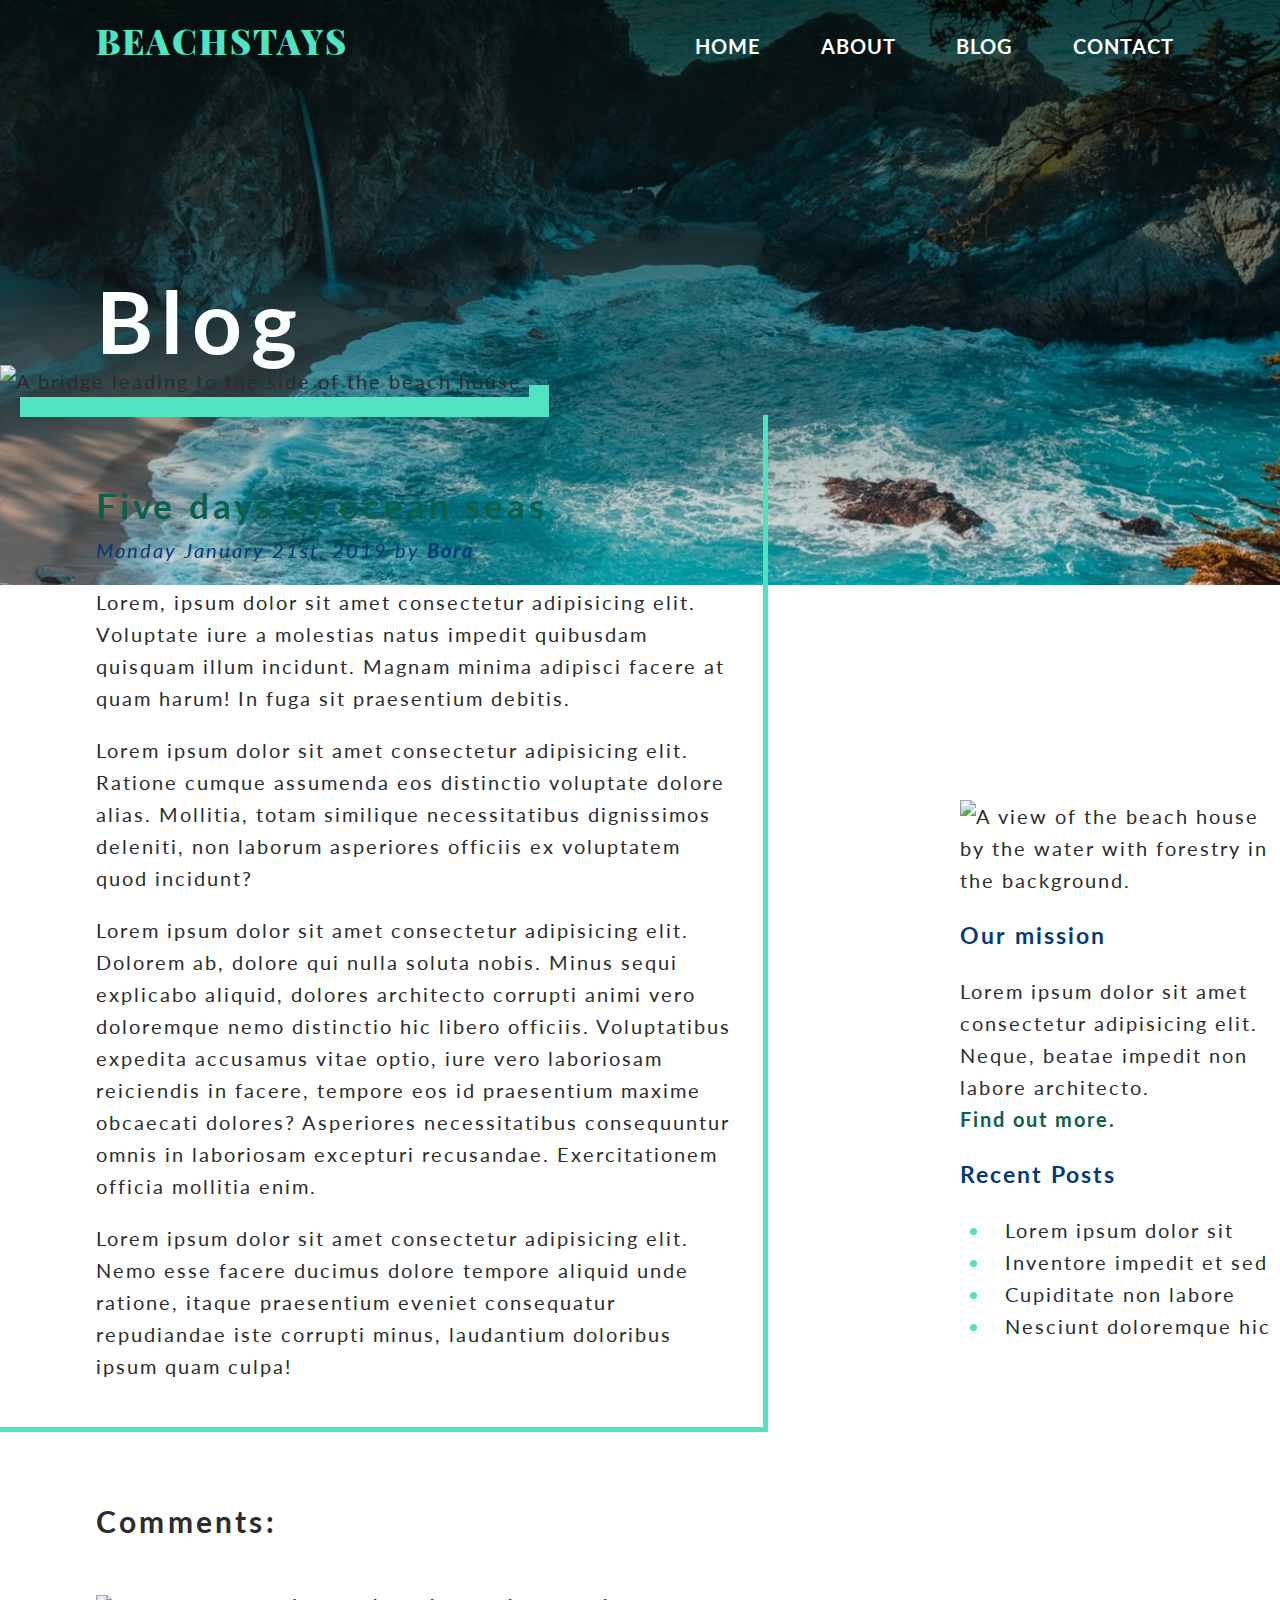
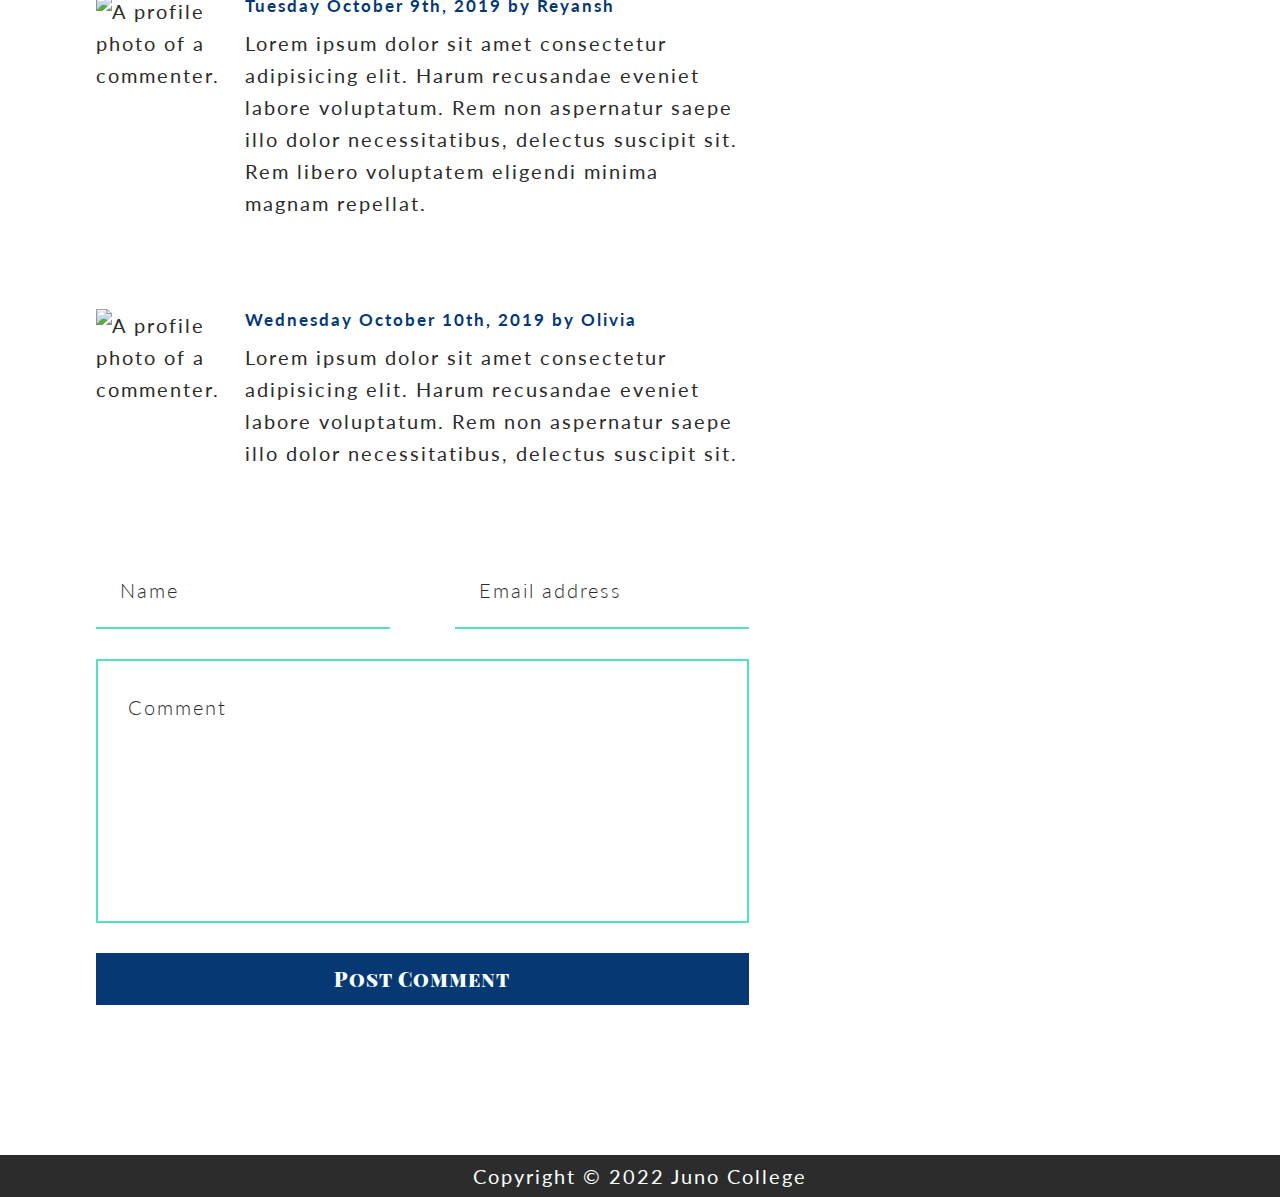
==== blog.html @ e621f080 "added class .button to all buttons" ====
<!DOCTYPE html>
<html lang="en">

<head>
    <meta charset="UTF-8">
    <meta http-equiv="X-UA-Compatible" content="IE=edge">
    <meta name="viewport" content="width=device-width, initial-scale=1.0">
    <link rel="stylesheet" href="./styles/styles.css">
    <link
        href="https://fonts.googleapis.com/css2?family=Lato:wght@300;400;700&family=Playfair+Display+SC:ital,wght@1,900&display=swap"
        rel="stylesheet">
    <script src="https://kit.fontawesome.com/9519f6733b.js" crossorigin="anonymous"></script>
    <title>Blog ~ BEACHSTAYS</title>
</head>

<body>
    <header class="blogHeader">
        <div class="wrapper">
            <nav>
                <p>BEACHSTAYS</p>
                <ul>
                    <li><a href="./index.html">HOME</a></li>
                    <li><a href="#about">ABOUT</a></li>
                    <li><a href="./blog.html">BLOG</a></li>
                    <li><a href="./contact.html">CONTACT</a></li>
                </ul>
                <div class="hamburger">
                    <span class="bar"></span>
                    <span class="bar"></span>
                    <span class="bar"></span>
                </div>
            </nav>
                <h1>Blog</h1>
        </div>
    </header>

    <main>

        <section class="sideBar">
            <div class="imageContainer">
                <img src="./beach-final-images/sidebar-image.jpg"
                    alt="A view of the beach house by the water with forestry in the background.">
            </div>
            <div class="ourMission">
                <h3>Our mission</h3>
                <p>Lorem ipsum dolor sit amet consectetur adipisicing elit. Neque, beatae impedit non labore architecto.
                    <a href="#">Find out more.</a>
                </p>
            </div>
            <div class="recentPosts">
                <h3>Recent Posts</h3>
                <ul>
                    <li>Lorem ipsum dolor sit</li>
                    <li>Inventore impedit et sed</li>
                    <li>Cupiditate non labore</li>
                    <li>Nesciunt doloremque hic</li>
                </ul>
            </div>
        </section>

        <section class="blogPost">
            <div class="imageContainer">
                <img src="./beach-final-images/post-image.jpg"
                    alt="A bridge leading to the side of the beach house.">
            </div>
            <div class="wrapper">
                <div class="textContainer">
                    <h2>Five days of ocean seas</h2>
                    <p class="date">
                        <i>Monday January 21st, 2019 by <b>Bora</b></i>
                    </p>
                    <p>Lorem, ipsum dolor sit amet consectetur adipisicing elit. Voluptate iure a molestias natus
                        impedit quibusdam quisquam illum incidunt. Magnam minima adipisci facere at quam harum! In fuga
                        sit praesentium debitis.</p>
                    <p>Lorem ipsum dolor sit amet consectetur adipisicing elit. Ratione cumque assumenda eos distinctio
                        voluptate dolore alias. Mollitia, totam similique necessitatibus dignissimos deleniti, non
                        laborum asperiores officiis ex voluptatem quod incidunt?</p>
                    <p>Lorem ipsum dolor sit amet consectetur adipisicing elit. Dolorem ab, dolore qui nulla soluta
                        nobis. Minus sequi explicabo aliquid, dolores architecto corrupti animi vero doloremque nemo
                        distinctio hic libero officiis.
                        Voluptatibus expedita accusamus vitae optio, iure vero laboriosam reiciendis in facere, tempore
                        eos id praesentium maxime obcaecati dolores? Asperiores necessitatibus consequuntur omnis in
                        laboriosam excepturi recusandae. Exercitationem officia mollitia enim.</p>
                    <p>Lorem ipsum dolor sit amet consectetur adipisicing elit. Nemo esse facere ducimus dolore tempore
                        aliquid unde ratione, itaque praesentium eveniet consequatur repudiandae iste corrupti minus,
                        laudantium doloribus ipsum quam culpa!</p>
                </div>
            </div>
        </section>

        <section class="commentSection">
            <div class="wrapper">
                <h4>Comments:</h4>
                <div class="flexContainer">
                    <div class="imageContainer">
                        <img src="./beach-final-images/comment-image.jpg"
                            alt="A profile photo of a commenter.">
                    </div>
                    <div class="textContainer">
                        <h5>Tuesday October 9th, 2019 by Reyansh</h5>
                        <p> Lorem ipsum dolor sit amet consectetur adipisicing elit. Harum recusandae eveniet labore
                            voluptatum. Rem non aspernatur saepe illo dolor necessitatibus, delectus suscipit sit. Rem
                            libero voluptatem eligendi minima magnam repellat.</p>
                    </div>
                </div>
                <div class="flexContainer">
                    <div class="imageContainer">
                        <img src="./beach-final-images/comment-image2.jpg"
                            alt="A profile photo of a commenter.">
                    </div>
                    <div class="textContainer">
                        <h5>Wednesday October 10th, 2019 by Olivia</h5>
                        <p> Lorem ipsum dolor sit amet consectetur adipisicing elit. Harum recusandae eveniet labore
                            voluptatum. Rem non aspernatur saepe illo dolor necessitatibus, delectus suscipit sit.</p>
                    </div>
                </div>
            </div>
        </section>

        <section class="addComment">
            <div class="wrapper">
                <form action="#" method="#" class="commentForm" name="commentForm">
                    <div class="flexContainer">
                        <div class="flexContainer2">
                            <label for="name" class="sr-only">Enter Your Name</label>
                            <input type="text" id="name" name="name" required placeholder="Name">
                            <label for="email" class="sr-only">Enter Your Email Address</label>
                            <input type="email" id="email" name="email" required placeholder="Email address">
                        </div>
                        <label for="commentMessage" class="sr-only">Leave a comment</label>
                        <textarea name="commentMessage" id="commentMessage" cols="30" rows="10" maxlength="300" required
                            placeholder="Comment"></textarea>

                        <button class="button">Post Comment</button>

                </form>
            </div>
        </section>

        <footer>
            <p>Copyright &copy 2022 Juno College</p>
        </footer>

    </main>

</body>

</html>
---- styles/styles.css ----
html {
  line-height: 1.15;
  -ms-text-size-adjust: 100%;
  -webkit-text-size-adjust: 100%;
}

body {
  margin: 0;
}

article, aside, footer, header, nav, section {
  display: block;
}

h1 {
  font-size: 2em;
  margin: 0.67em 0;
}

figcaption, figure, main {
  display: block;
}

figure {
  margin: 1em 40px;
}

hr {
  -webkit-box-sizing: content-box;
          box-sizing: content-box;
  height: 0;
  overflow: visible;
}

pre {
  font-family: monospace, monospace;
  font-size: 1em;
}

a {
  background-color: transparent;
  -webkit-text-decoration-skip: objects;
}

abbr[title] {
  border-bottom: none;
  text-decoration: underline;
  -webkit-text-decoration: underline dotted;
          text-decoration: underline dotted;
}

b, strong {
  font-weight: inherit;
}

b, strong {
  font-weight: bolder;
}

code, kbd, samp {
  font-family: monospace, monospace;
  font-size: 1em;
}

dfn {
  font-style: italic;
}

mark {
  background-color: #ff0;
  color: #000;
}

small {
  font-size: 80%;
}

sub, sup {
  font-size: 75%;
  line-height: 0;
  position: relative;
  vertical-align: baseline;
}

sub {
  bottom: -0.25em;
}

sup {
  top: -0.5em;
}

audio, video {
  display: inline-block;
}

audio:not([controls]) {
  display: none;
  height: 0;
}

img {
  border-style: none;
}

svg:not(:root) {
  overflow: hidden;
}

button, input, optgroup, select, textarea {
  font-family: sans-serif;
  font-size: 100%;
  line-height: 1.15;
  margin: 0;
}

button, input {
  overflow: visible;
}

button, select {
  text-transform: none;
}

button, html [type=button], [type=reset], [type=submit] {
  -webkit-appearance: button;
}

button::-moz-focus-inner, [type=button]::-moz-focus-inner, [type=reset]::-moz-focus-inner, [type=submit]::-moz-focus-inner {
  border-style: none;
  padding: 0;
}

button:-moz-focusring, [type=button]:-moz-focusring, [type=reset]:-moz-focusring, [type=submit]:-moz-focusring {
  outline: 1px dotted ButtonText;
}

fieldset {
  padding: 0.35em 0.75em 0.625em;
}

legend {
  -webkit-box-sizing: border-box;
          box-sizing: border-box;
  color: inherit;
  display: table;
  max-width: 100%;
  padding: 0;
  white-space: normal;
}

progress {
  display: inline-block;
  vertical-align: baseline;
}

textarea {
  overflow: auto;
}

[type=checkbox], [type=radio] {
  -webkit-box-sizing: border-box;
          box-sizing: border-box;
  padding: 0;
}

[type=number]::-webkit-inner-spin-button, [type=number]::-webkit-outer-spin-button {
  height: auto;
}

[type=search] {
  -webkit-appearance: textfield;
  outline-offset: -2px;
}

[type=search]::-webkit-search-cancel-button, [type=search]::-webkit-search-decoration {
  -webkit-appearance: none;
}

::-webkit-file-upload-button {
  -webkit-appearance: button;
  font: inherit;
}

details, menu {
  display: block;
}

summary {
  display: list-item;
}

canvas {
  display: inline-block;
}

template {
  display: none;
}

[hidden] {
  display: none;
}

.clearfix:after {
  visibility: hidden;
  display: block;
  font-size: 0;
  content: "";
  clear: both;
  height: 0;
}

html {
  -webkit-box-sizing: border-box;
  box-sizing: border-box;
}

*, *:before, *:after {
  -webkit-box-sizing: inherit;
          box-sizing: inherit;
}

.sr-only {
  position: absolute;
  width: 1px;
  height: 1px;
  margin: -1px;
  border: 0;
  padding: 0;
  white-space: nowrap;
  -webkit-clip-path: inset(100%);
          clip-path: inset(100%);
  clip: rect(0 0 0 0);
  overflow: hidden;
}

html {
  font-size: 125%;
}

body {
  line-height: 32px;
  letter-spacing: 2px;
  font-family: "Lato", sans-serif;
  font-weight: 400;
  color: #2C2C2C;
}

nav a {
  font-size: 20px;
  font-size: 1rem;
  font-family: "Lato", sans-serif;
  font-weight: 700;
  color: #FAFFFE;
  line-height: 29px;
  letter-spacing: 1px;
  text-decoration: none;
}
nav a:hover {
  color: #50E3C2;
}
nav a:focus {
  color: #50E3C2;
}
nav p {
  font-size: 34.6px;
  font-size: 1.73rem;
  font-family: "Playfair Display SC", serif;
  font-weight: 900;
  color: #50E3C2;
}

.mainHeader h1 {
  font-size: 62px;
  font-size: 3.1rem;
  font-family: "Lato", sans-serif;
  font-weight: 700;
  color: #0C5F4C;
  line-height: 58px;
  letter-spacing: 6.7px;
}
.mainHeader span {
  font-size: 111.7px;
  font-size: 5.585rem;
  font-family: "Playfair Display SC", serif;
  font-weight: 900;
  color: #063974;
}

.blogHeader h1, .contactHeader h1 {
  font-size: 87px;
  font-size: 4.35rem;
  font-family: "Lato", sans-serif;
  font-weight: 700;
  color: #FAFFFE;
  line-height: 58px;
  letter-spacing: 9px;
}

.about h2, .blogPost h2 {
  font-size: 35px;
  font-size: 1.75rem;
  font-family: "Lato", sans-serif;
  font-weight: 700;
  color: #0C5F4C;
  line-height: 58px;
  letter-spacing: 3.8px;
}

.info h4, .commentSection h4 {
  font-size: 30px;
  font-size: 1.5rem;
  font-family: "Lato", sans-serif;
  font-weight: 700;
  color: #0C5F4C;
  line-height: 58px;
  letter-spacing: 3.2px;
}

.planAhead h3, .newLocations h3 {
  font-size: 35px;
  font-size: 1.75rem;
  font-family: "Lato", sans-serif;
  font-weight: 700;
  color: #063974;
}

.contest h3 {
  font-size: 35px;
  font-size: 1.75rem;
  font-family: "Lato", sans-serif;
  font-weight: 700;
  color: #0C5F4C;
}

footer {
  color: #FAFFFE;
}

html,
body {
  overflow-x: hidden;
}

body {
  position: relative;
}

.wrapper {
  max-width: 1500px;
  width: 85%;
  margin: 0 auto;
}

ul {
  list-style: none;
  padding: 0;
  margin: 0;
}

button {
  font-family: "Playfair Display SC", serif;
  font-weight: 900;
  color: #FAFFFE;
  line-height: 32px;
  letter-spacing: 1px;
  background-color: #063974;
  border: none;
  padding: 10px 12.5px;
}

.wrapper nav {
  display: -webkit-box;
  display: -ms-flexbox;
  display: flex;
  -webkit-box-pack: justify;
      -ms-flex-pack: justify;
          justify-content: space-between;
}
.wrapper nav ul {
  display: -webkit-box;
  display: -ms-flexbox;
  display: flex;
  -webkit-box-pack: space-evenly;
      -ms-flex-pack: space-evenly;
          justify-content: space-evenly;
  -webkit-box-align: center;
      -ms-flex-align: center;
          align-items: center;
  margin: 0;
}
.wrapper nav a {
  margin-left: 40px;
  padding: 10px;
}
.wrapper nav p {
  margin-top: 0px;
  padding-top: 25px;
}
.wrapper .hamburger {
  display: none;
}
.wrapper .hamburger .bar {
  display: block;
  width: 50px;
  border-radius: 50px;
  height: 4px;
  margin: 4px 0px;
  background-color: #50E3C2;
}

.mainHeader {
  background: url(../project-1-beach-stay/beach-final-images/home-image-1.jpg) center;
  height: 80vh;
  background-repeat: no-repeat;
  background-size: cover;
}
.mainHeader span {
  display: block;
  margin: 25px 0;
}
.mainHeader .textContainer {
  width: 80%;
  position: relative;
  top: 300px;
  right: -325px;
  z-index: 1;
}
.mainHeader .imageContainer {
  width: 50%;
  max-width: 600px;
}
.mainHeader img {
  width: 100%;
}

.about {
  margin: 200px 0;
}
.about .flexContainer {
  display: -webkit-box;
  display: -ms-flexbox;
  display: flex;
  -webkit-box-pack: justify;
      -ms-flex-pack: justify;
          justify-content: space-between;
  -webkit-box-align: center;
      -ms-flex-align: center;
          align-items: center;
  -ms-flex-preferred-size: 33.3%;
      flex-basis: 33.3%;
}
.about .textContainer {
  width: 65%;
}
.about .imageContainer {
  width: 25%;
}
.about .imageContainer img {
  width: 100%;
  -webkit-box-shadow: -15px 15px 0px #50E3C2;
          box-shadow: -15px 15px 0px #50E3C2;
}

.gallery {
  background-color: #D2F9F1;
  padding: 75px 0;
  margin-bottom: 125px;
}
.gallery ul {
  display: -webkit-box;
  display: -ms-flexbox;
  display: flex;
  -webkit-box-pack: justify;
      -ms-flex-pack: justify;
          justify-content: space-between;
  line-height: 0;
}
.gallery ul li {
  width: 32%;
}
.gallery ul img {
  width: 100%;
  display: block;
  height: auto;
}

.info {
  margin-bottom: 125px;
}
.info .flexContainer {
  display: -webkit-box;
  display: -ms-flexbox;
  display: flex;
  margin-bottom: 20px;
}
.info .flexContainer h4 {
  margin: 0;
}
.info .flexContainer i {
  color: #FAFFFE;
  background-color: #50E3C2;
  padding: 10px;
  border-radius: 50%;
  position: relative;
  top: 30px;
  margin: 0 20px;
}
.info .flexContainer .beachHouses, .info .flexContainer .community, .info .flexContainer .blog, .info .flexContainer .getInTouch {
  width: 50%;
  margin: 20px 0;
}
.info .flexContainer .beachHouses p, .info .flexContainer .community p, .info .flexContainer .blog p, .info .flexContainer .getInTouch p {
  margin: 0;
}

.crissCross {
  background-color: #D2F9F1;
  padding: 20px 0;
}
.crissCross .planAhead h3 {
  margin: 0;
}
.crissCross .planAhead .flexContainer {
  display: -webkit-box;
  display: -ms-flexbox;
  display: flex;
  -webkit-box-pack: justify;
      -ms-flex-pack: justify;
          justify-content: space-between;
  -webkit-box-align: center;
      -ms-flex-align: center;
          align-items: center;
}
.crissCross .planAhead .textContainer {
  width: 42.5%;
  padding-right: 60px;
}
.crissCross .planAhead .imageContainer {
  width: 42.5%;
  position: relative;
  top: -50px;
}
.crissCross .planAhead .imageContainer img {
  width: 100%;
  -webkit-box-shadow: 20px 20px 0px #50E3C2;
          box-shadow: 20px 20px 0px #50E3C2;
}
.crissCross .newLocations {
  background-color: #D2F9F1;
}
.crissCross .newLocations h3 {
  margin: 0;
}
.crissCross .newLocations .flexContainer {
  display: -webkit-box;
  display: -ms-flexbox;
  display: flex;
  -webkit-box-orient: horizontal;
  -webkit-box-direction: reverse;
      -ms-flex-direction: row-reverse;
          flex-direction: row-reverse;
  -webkit-box-pack: justify;
      -ms-flex-pack: justify;
          justify-content: space-between;
  -webkit-box-align: center;
      -ms-flex-align: center;
          align-items: center;
}
.crissCross .newLocations .textContainer {
  width: 42.5%;
  text-align: right;
  padding: 50px 0 50px 60px;
}
.crissCross .newLocations .imageContainer {
  width: 42.5%;
  position: relative;
  bottom: -60px;
}
.crissCross .newLocations .imageContainer img {
  width: 100%;
  -webkit-box-shadow: -20px 20px 0px #50E3C2;
          box-shadow: -20px 20px 0px #50E3C2;
}

.beachBanner {
  width: 100%;
  height: 500px;
  background-image: url(../project-1-beach-stay/beach-final-images/banner-image.jpg);
  background-size: cover;
  background-repeat: no-repeat;
}

.contest .flexContainer {
  text-align: center;
  padding: 125px 150px;
}
.contest .flexContainer h3 {
  margin-top: 0;
}

footer p {
  margin: 0;
  padding: 5px;
  text-align: center;
  background-color: #2C2C2C;
}

.blogHeader {
  height: 65vh;
  background: url(../project-1-beach-stay/beach-final-images/blog-image-1.jpg) center;
  background-repeat: no-repeat;
  background-size: cover;
}
.blogHeader h1 {
  position: relative;
  top: 200px;
  margin: 0;
}

.sideBar {
  width: 25%;
  position: absolute;
  right: 0;
  top: 800px;
}
.sideBar .imageContainer {
  width: 100%;
}
.sideBar .imageContainer img {
  width: 100%;
}
.sideBar h3 {
  color: #063974;
}
.sideBar p {
  margin: 0;
}
.sideBar p a {
  text-decoration: none;
  display: inline-block;
  color: #0C5F4C;
  font-weight: 700;
}
.sideBar p a:hover, .sideBar p a:focus {
  text-decoration: underline;
}
.sideBar .recentPosts ul {
  list-style-type: disc;
  padding-left: 30px;
}
.sideBar .recentPosts ul li {
  padding-left: 15px;
}
.sideBar .recentPosts ul li::marker {
  color: #50E3C2;
}

.blogPost {
  width: 60%;
  position: relative;
  top: -170px;
  margin-bottom: -150px;
  margin-right: 0px;
  padding: 0 15px 25px 0;
  border-right: 5px solid #50E3C2;
  border-bottom: 5px solid #50E3C2;
}
.blogPost h2 {
  margin-bottom: 0;
}
.blogPost .date {
  margin: 0;
  color: #063974;
}
.blogPost .imageContainer {
  width: 100%;
  position: relative;
  top: -50px;
}
.blogPost .imageContainer img {
  width: 100%;
  -webkit-box-shadow: 20px 20px 0px #50E3C2;
          box-shadow: 20px 20px 0px #50E3C2;
}
.blogPost .textContainer {
  width: 100%;
  position: relative;
  left: 40px;
}

.commentSection h4 {
  color: #2C2C2C;
}
.commentSection .flexContainer {
  display: -webkit-box;
  display: -ms-flexbox;
  display: flex;
  width: 60%;
  margin: 40px 0 80px 0;
}
.commentSection .flexContainer .imageContainer {
  margin-right: 25px;
  position: relative;
  top: 5px;
}
.commentSection .flexContainer .imageContainer img {
  width: 90px;
}
.commentSection .flexContainer .textContainer h5 {
  margin: 0 0 5px 0;
  color: #063974;
}
.commentSection .flexContainer .textContainer p {
  margin: 0 0 5px 0;
}

.addComment {
  margin-bottom: 150px;
}
.addComment .flexContainer {
  display: -webkit-box;
  display: -ms-flexbox;
  display: flex;
  -webkit-box-orient: vertical;
  -webkit-box-direction: normal;
      -ms-flex-direction: column;
          flex-direction: column;
  -webkit-box-pack: space-evenly;
      -ms-flex-pack: space-evenly;
          justify-content: space-evenly;
  width: 60%;
}
.addComment .flexContainer2 {
  display: -webkit-box;
  display: -ms-flexbox;
  display: flex;
  -webkit-box-pack: justify;
      -ms-flex-pack: justify;
          justify-content: space-between;
}
.addComment input[type=text],
.addComment input[type=email] {
  font-family: inherit;
  border-style: none;
  border-bottom: 2px solid #50E3C2;
  width: 45%;
  height: 75px;
  margin-bottom: 30px;
  padding-left: 24px;
}
.addComment input[type=text]::-webkit-input-placeholder, .addComment input[type=email]::-webkit-input-placeholder {
  font-family: "Lato", sans-serif;
  font-weight: 300;
  color: #2C2C2C;
  line-height: 32px;
  letter-spacing: 2px;
}
.addComment input[type=text]::-moz-placeholder, .addComment input[type=email]::-moz-placeholder {
  font-family: "Lato", sans-serif;
  font-weight: 300;
  color: #2C2C2C;
  line-height: 32px;
  letter-spacing: 2px;
}
.addComment input[type=text]:-ms-input-placeholder, .addComment input[type=email]:-ms-input-placeholder {
  font-family: "Lato", sans-serif;
  font-weight: 300;
  color: #2C2C2C;
  line-height: 32px;
  letter-spacing: 2px;
}
.addComment input[type=text]::-ms-input-placeholder, .addComment input[type=email]::-ms-input-placeholder {
  font-family: "Lato", sans-serif;
  font-weight: 300;
  color: #2C2C2C;
  line-height: 32px;
  letter-spacing: 2px;
}
.addComment input[type=text]::placeholder,
.addComment input[type=email]::placeholder {
  font-family: "Lato", sans-serif;
  font-weight: 300;
  color: #2C2C2C;
  line-height: 32px;
  letter-spacing: 2px;
}
.addComment textarea {
  border: 2px solid #50E3C2;
  resize: none;
  padding: 30px 0 0 30px;
  margin-bottom: 30px;
}
.addComment textarea::-webkit-input-placeholder {
  font-family: "Lato", sans-serif;
  font-weight: 300;
  color: #2C2C2C;
  line-height: 32px;
  letter-spacing: 2px;
}
.addComment textarea::-moz-placeholder {
  font-family: "Lato", sans-serif;
  font-weight: 300;
  color: #2C2C2C;
  line-height: 32px;
  letter-spacing: 2px;
}
.addComment textarea:-ms-input-placeholder {
  font-family: "Lato", sans-serif;
  font-weight: 300;
  color: #2C2C2C;
  line-height: 32px;
  letter-spacing: 2px;
}
.addComment textarea::-ms-input-placeholder {
  font-family: "Lato", sans-serif;
  font-weight: 300;
  color: #2C2C2C;
  line-height: 32px;
  letter-spacing: 2px;
}
.addComment textarea::placeholder {
  font-family: "Lato", sans-serif;
  font-weight: 300;
  color: #2C2C2C;
  line-height: 32px;
  letter-spacing: 2px;
}

.contactHeader {
  background: url(../project-1-beach-stay/beach-final-images/contact-image-1.jpg) center;
  height: 70vh;
  background-repeat: no-repeat;
  background-size: cover;
}
.contactHeader h1 {
  position: relative;
  top: 250px;
  margin: 0;
}

.wrapper .flexContainer {
  display: -webkit-box;
  display: -ms-flexbox;
  display: flex;
  -webkit-box-pack: justify;
      -ms-flex-pack: justify;
          justify-content: space-between;
}
.wrapper .flexContainer .flexContainer2 {
  display: -webkit-box;
  display: -ms-flexbox;
  display: flex;
  -webkit-box-pack: justify;
      -ms-flex-pack: justify;
          justify-content: space-between;
}
.wrapper .contactForm {
  background-color: #FAFFFE;
  width: 65%;
  padding: 50px 75px;
  -webkit-box-shadow: 20px 20px 0px #50E3C2;
          box-shadow: 20px 20px 0px #50E3C2;
  position: relative;
  top: -150px;
}
.wrapper .contactForm .formFlex {
  display: -webkit-box;
  display: -ms-flexbox;
  display: flex;
  -webkit-box-orient: vertical;
  -webkit-box-direction: normal;
      -ms-flex-direction: column;
          flex-direction: column;
}
.wrapper .contactForm input[type=text],
.wrapper .contactForm input[type=email] {
  font-family: inherit;
  border-style: none;
  border-bottom: 2px solid #50E3C2;
  width: 48%;
  height: 75px;
  margin-bottom: 30px;
  padding-left: 24px;
}
.wrapper .contactForm input[type=text]::-webkit-input-placeholder, .wrapper .contactForm input[type=email]::-webkit-input-placeholder {
  font-family: "Lato", sans-serif;
  font-weight: 300;
  color: #2C2C2C;
  line-height: 32px;
  letter-spacing: 2px;
}
.wrapper .contactForm input[type=text]::-moz-placeholder, .wrapper .contactForm input[type=email]::-moz-placeholder {
  font-family: "Lato", sans-serif;
  font-weight: 300;
  color: #2C2C2C;
  line-height: 32px;
  letter-spacing: 2px;
}
.wrapper .contactForm input[type=text]:-ms-input-placeholder, .wrapper .contactForm input[type=email]:-ms-input-placeholder {
  font-family: "Lato", sans-serif;
  font-weight: 300;
  color: #2C2C2C;
  line-height: 32px;
  letter-spacing: 2px;
}
.wrapper .contactForm input[type=text]::-ms-input-placeholder, .wrapper .contactForm input[type=email]::-ms-input-placeholder {
  font-family: "Lato", sans-serif;
  font-weight: 300;
  color: #2C2C2C;
  line-height: 32px;
  letter-spacing: 2px;
}
.wrapper .contactForm input[type=text]::placeholder,
.wrapper .contactForm input[type=email]::placeholder {
  font-family: "Lato", sans-serif;
  font-weight: 300;
  color: #2C2C2C;
  line-height: 32px;
  letter-spacing: 2px;
}
.wrapper .contactForm textarea {
  border: 2px solid #50E3C2;
  resize: none;
  padding: 30px 0 0 30px;
  margin-bottom: 30px;
}
.wrapper .contactForm textarea::-webkit-input-placeholder {
  font-family: "Lato", sans-serif;
  font-weight: 300;
  color: #2C2C2C;
  line-height: 32px;
  letter-spacing: 2px;
}
.wrapper .contactForm textarea::-moz-placeholder {
  font-family: "Lato", sans-serif;
  font-weight: 300;
  color: #2C2C2C;
  line-height: 32px;
  letter-spacing: 2px;
}
.wrapper .contactForm textarea:-ms-input-placeholder {
  font-family: "Lato", sans-serif;
  font-weight: 300;
  color: #2C2C2C;
  line-height: 32px;
  letter-spacing: 2px;
}
.wrapper .contactForm textarea::-ms-input-placeholder {
  font-family: "Lato", sans-serif;
  font-weight: 300;
  color: #2C2C2C;
  line-height: 32px;
  letter-spacing: 2px;
}
.wrapper .contactForm textarea::placeholder {
  font-family: "Lato", sans-serif;
  font-weight: 300;
  color: #2C2C2C;
  line-height: 32px;
  letter-spacing: 2px;
}

.contactInfo {
  display: -webkit-box;
  display: -ms-flexbox;
  display: flex;
  -webkit-box-orient: vertical;
  -webkit-box-direction: normal;
      -ms-flex-direction: column;
          flex-direction: column;
  -webkit-box-pack: center;
      -ms-flex-pack: center;
          justify-content: center;
  width: 20%;
}
.contactInfo .socialIcons a {
  text-decoration: none;
  color: #202044;
  padding-right: 5px;
  margin-right: 5px;
}
.contactInfo .textContainer p {
  margin: 0;
}
.contactInfo .textContainer .email {
  font-weight: 700;
  margin: 15px 0;
}

@media (max-width: 1250px) {
  .mainHeader .textContainer h1 {
    font-size: 55px;
    font-size: 2.75rem;
  }
  .mainHeader .textContainer span {
    font-size: 83px;
    font-size: 4.15rem;
    margin: 0;
  }
  .mainHeader .imageContainer {
    position: relative;
    top: 35px;
  }

  .crissCross .newLocations .imageContainer {
    bottom: -80px;
  }
}
@media (max-width: 1050px) {
  .mainHeader .textContainer {
    width: 100%;
    position: relative;
    top: 140px;
    right: 0;
    text-align: center;
  }
  .mainHeader .textContainer span {
    width: 100%;
  }
  .mainHeader .imageContainer {
    display: none;
  }

  .mainHeader,
.blogHeader,
.contactHeader {
    height: 600px;
  }

  nav p {
    font-size: 25px;
    font-size: 1.25rem;
  }

  .about {
    margin: 100px 0px;
  }
  .about .flexContainer {
    -webkit-box-orient: vertical;
    -webkit-box-direction: reverse;
        -ms-flex-direction: column-reverse;
            flex-direction: column-reverse;
  }
  .about .flexContainer .imageContainer {
    width: 35%;
    margin-bottom: 20px;
  }
  .about .flexContainer .textContainer {
    width: 100%;
    text-align: center;
  }
  .about .flexContainer .textContainer p {
    margin: 35px 0px;
  }

  .gallery {
    padding: 50px 0;
    margin-bottom: 75px;
  }
  .gallery ul {
    -ms-flex-pack: distribute;
        justify-content: space-around;
  }
  .gallery ul li:nth-of-type(2) {
    display: none;
  }
  .gallery ul li {
    width: 45%;
  }

  .info .flexContainer {
    -webkit-box-orient: vertical;
    -webkit-box-direction: normal;
        -ms-flex-direction: column;
            flex-direction: column;
  }
  .info .flexContainer .beachHouses,
.info .flexContainer .community,
.info .flexContainer .blog,
.info .flexContainer .getInTouch {
    width: 100%;
    margin-left: 40px;
  }
  .info .flexContainer .icon {
    position: relative;
    right: 40px;
    top: 40px;
  }

  .crissCross {
    padding: 0;
  }
  .crissCross .planAhead .flexContainer {
    -webkit-box-orient: vertical;
    -webkit-box-direction: normal;
        -ms-flex-direction: column;
            flex-direction: column;
  }
  .crissCross .planAhead .flexContainer .textContainer {
    width: 70%;
    text-align: center;
    padding: 0;
    margin: 75px 0;
  }
  .crissCross .planAhead .flexContainer .imageContainer {
    width: 100%;
    top: 0;
  }
  .crissCross .planAhead .flexContainer .imageContainer img {
    -webkit-box-shadow: none;
            box-shadow: none;
  }
  .crissCross .newLocations .flexContainer {
    -webkit-box-orient: vertical;
    -webkit-box-direction: normal;
        -ms-flex-direction: column;
            flex-direction: column;
  }
  .crissCross .newLocations .flexContainer .textContainer {
    width: 70%;
    text-align: center;
    padding: 0;
    margin: 75px 0;
  }
  .crissCross .newLocations .flexContainer .imageContainer {
    width: 100%;
    bottom: 0;
  }
  .crissCross .newLocations .flexContainer .imageContainer img {
    -webkit-box-shadow: none;
            box-shadow: none;
  }

  .contest .flexContainer {
    padding: 100px 100px;
  }
  .contest .flexContainer p {
    margin: 40px 0px;
  }

  .blogHeader h1 {
    text-align: center;
  }

  .blogPost {
    width: 100%;
    padding: 0;
    border: none;
    top: 50px;
    margin-bottom: 120px;
  }
  .blogPost .textContainer {
    left: 0;
  }
  .blogPost .imageContainer {
    width: 100%;
  }
  .blogPost .imageContainer img {
    -webkit-box-shadow: none;
            box-shadow: none;
  }

  .commentSection .flexContainer,
.addComment .flexContainer {
    width: 100%;
  }

  .sideBar {
    position: static;
    display: -webkit-box;
    display: -ms-flexbox;
    display: flex;
    -ms-flex-pack: distribute;
        justify-content: space-around;
    width: 100%;
    margin: 30px 0px;
  }
  .sideBar h3 {
    margin-top: 0;
  }
  .sideBar .ourMission,
.sideBar .recentPosts {
    width: 40%;
  }
  .sideBar .imageContainer {
    display: none;
  }

  .commentForm .flexContainer2 {
    -webkit-box-orient: vertical;
    -webkit-box-direction: normal;
        -ms-flex-direction: column;
            flex-direction: column;
  }
  .commentForm input[type=text],
.commentForm input[type=email] {
    width: 100%;
  }

  .contactHeader h1 {
    text-align: center;
  }

  .contactUs .flexContainer {
    -webkit-box-orient: vertical;
    -webkit-box-direction: normal;
        -ms-flex-direction: column;
            flex-direction: column;
    -ms-flex-pack: distribute;
        justify-content: space-around;
  }
  .contactUs .flexContainer2 {
    -webkit-box-orient: vertical;
    -webkit-box-direction: normal;
        -ms-flex-direction: column;
            flex-direction: column;
  }
  .contactUs .flexContainer2 input[type=text],
.contactUs .flexContainer2 input[type=email] {
    width: 100%;
  }
  .contactUs .contactForm {
    width: 100%;
  }
  .contactUs .contactInfo {
    width: 100%;
    text-align: center;
    margin-bottom: 50px;
  }
}
@media (max-width: 750px) {
  .mainHeader .textContainer h1 {
    font-size: 35px;
    font-size: 1.75rem;
  }
  .mainHeader .textContainer span {
    font-size: 65px;
    font-size: 3.25rem;
    margin: 0;
  }

  .mainHeader,
.blogHeader,
.contactHeader {
    height: 600px;
  }
  .mainHeader .wrapper .hamburger,
.blogHeader .wrapper .hamburger,
.contactHeader .wrapper .hamburger {
    display: -webkit-box;
    display: -ms-flexbox;
    display: flex;
    -webkit-box-orient: vertical;
    -webkit-box-direction: normal;
        -ms-flex-direction: column;
            flex-direction: column;
    -webkit-box-pack: center;
        -ms-flex-pack: center;
            justify-content: center;
  }
  .mainHeader .wrapper nav ul,
.blogHeader .wrapper nav ul,
.contactHeader .wrapper nav ul {
    display: none;
  }

  .contest .flexContainer {
    padding: 100px 50px;
  }

  .contactHeader h1 {
    font-size: 67px;
    font-size: 3.35rem;
  }

  .wrapper .contactForm {
    padding: 50px 50px;
  }
}
@media (max-width: 480px) {
  .mainHeader .textContainer h1 {
    font-size: 35px;
    font-size: 1.75rem;
  }
  .mainHeader .textContainer span {
    font-size: 45px;
    font-size: 2.25rem;
    margin: 0;
  }

  .about .flexContainer .imageContainer {
    width: 50%;
  }

  .gallery {
    padding: 25px 0px;
  }
  .gallery ul {
    -webkit-box-orient: vertical;
    -webkit-box-direction: normal;
        -ms-flex-direction: column;
            flex-direction: column;
  }
  .gallery ul li {
    width: 100%;
    margin: 15px 0px;
  }

  .sideBar .recentPosts ul {
    padding-left: 10px;
  }

  .blogPost h2 {
    font-size: 28px;
    font-size: 1.4rem;
  }
  .blogPost .date {
    font-size: 16px;
    font-size: 0.8rem;
  }

  .commentSection .flexContainer .imageContainer img {
    width: 60px;
  }

  .contactUs .wrapper .contactForm {
    padding: 35px 35px;
  }
}
@media (max-width: 380px) {
  .mainHeader .textContainer h1 {
    font-size: 30px;
    font-size: 1.5rem;
  }
  .mainHeader .textContainer span {
    font-size: 35px;
    font-size: 1.75rem;
    margin: 0;
  }

  nav p {
    font-size: 20px;
    font-size: 1rem;
  }

  .info .flexContainer .icon {
    display: none;
  }
  .info .flexContainer .beachHouses,
.info .flexContainer .community,
.info .flexContainer .blog,
.info .flexContainer .getInTouch {
    margin-left: 0;
  }

  .sideBar .recentPosts ul li {
    padding-left: 0;
  }
}
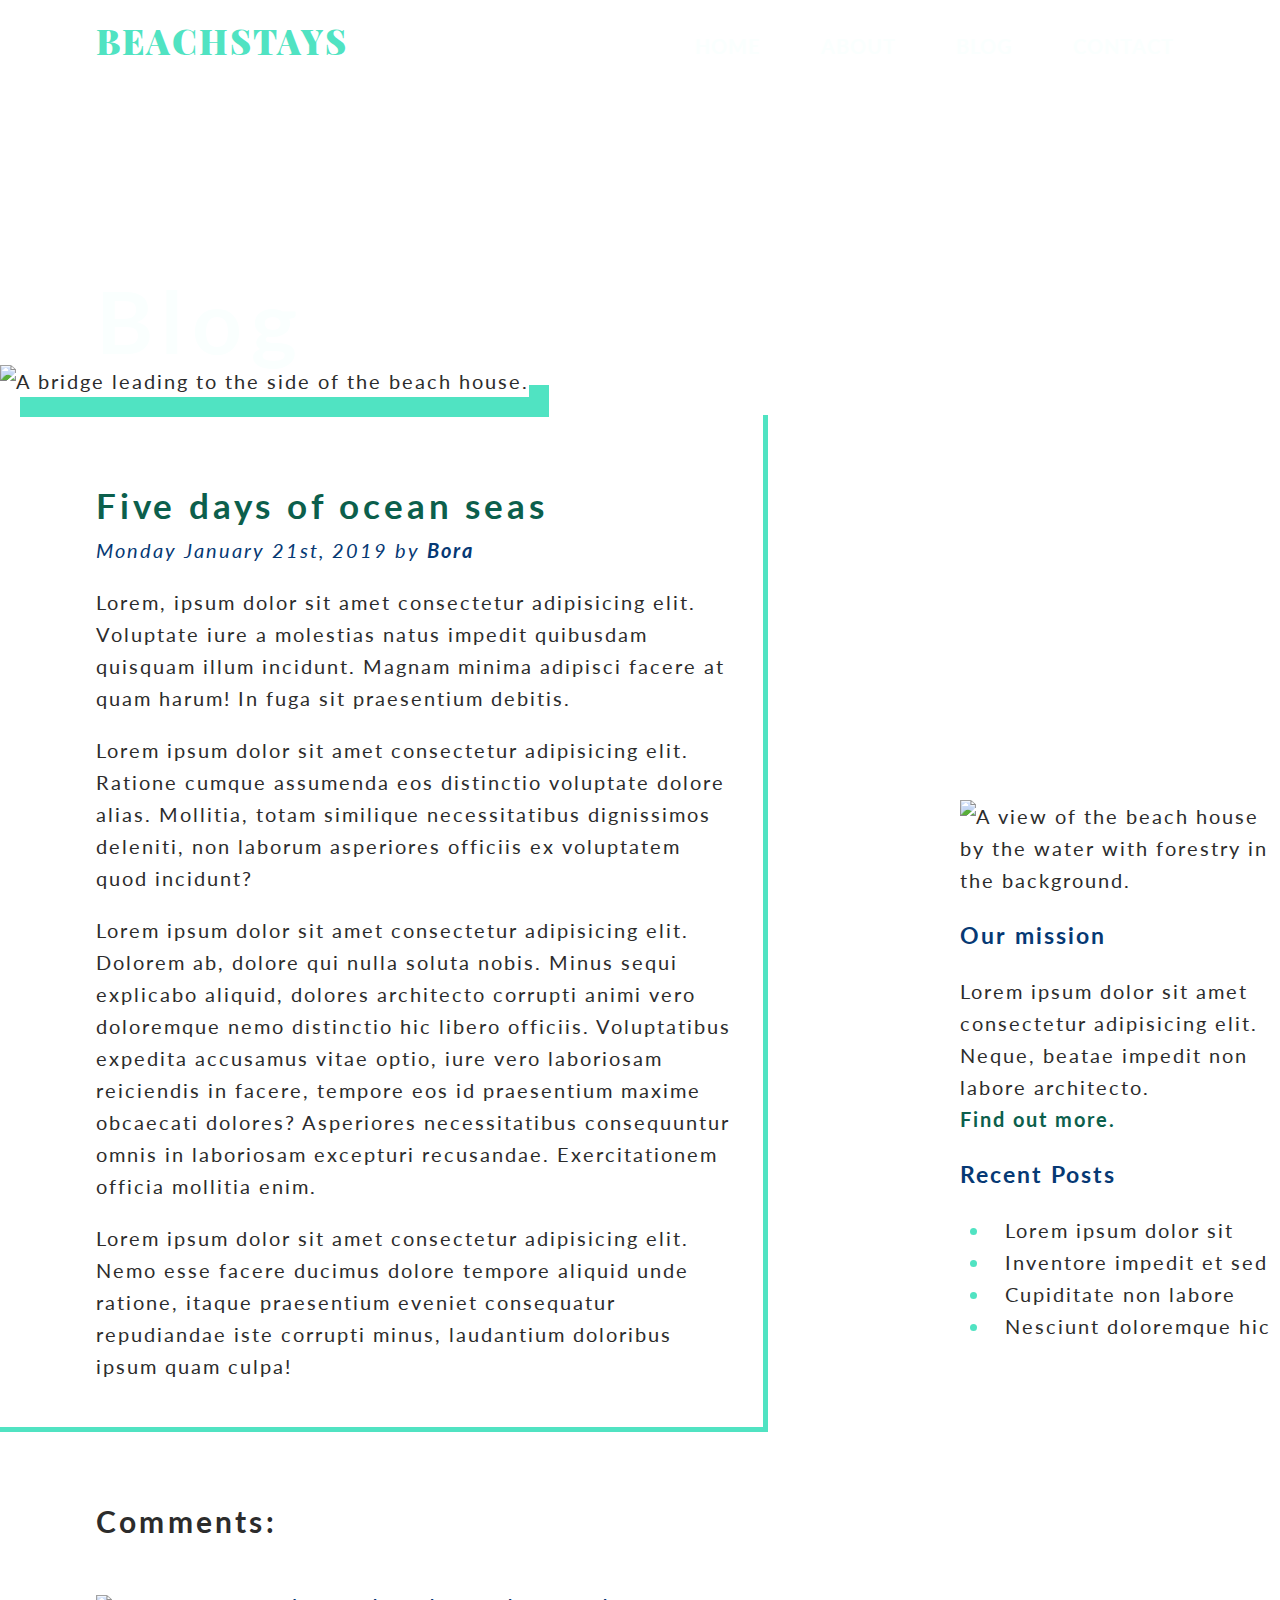
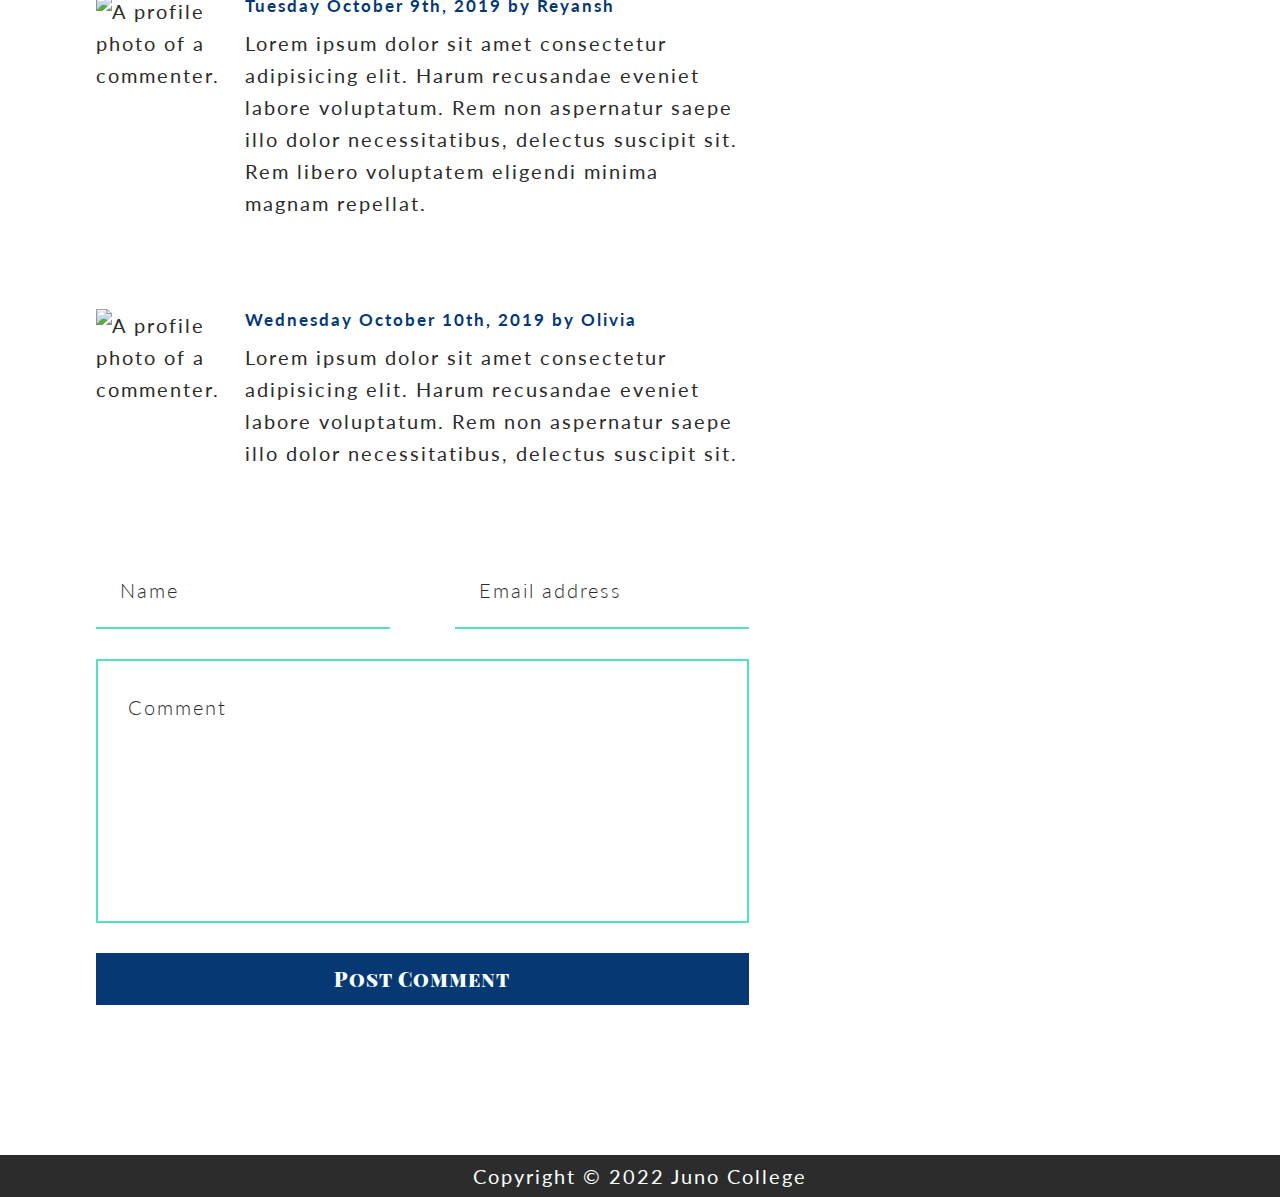
==== commit 431b6407: "moved script tag in html to bottom of page, added link class to nav links" ====
--- a/blog.html
+++ b/blog.html
@@ -18,28 +18,28 @@
         <div class="wrapper">
             <nav>
                 <p>BEACHSTAYS</p>
-                <ul>
+                <ul class="navList">
                     <li><a href="./index.html">HOME</a></li>
                     <li><a href="#about">ABOUT</a></li>
                     <li><a href="./blog.html">BLOG</a></li>
                     <li><a href="./contact.html">CONTACT</a></li>
                 </ul>
-                <div class="hamburger">
+                <button class="hamburger">
                     <span class="bar"></span>
                     <span class="bar"></span>
                     <span class="bar"></span>
-                </div>
+                </button>
             </nav>
-                <h1>Blog</h1>
+            <h1>Blog</h1>
         </div>
     </header>
-
+    
     <main>
-
+        
         <section class="sideBar">
             <div class="imageContainer">
                 <img src="./beach-final-images/sidebar-image.jpg"
-                    alt="A view of the beach house by the water with forestry in the background.">
+                alt="A view of the beach house by the water with forestry in the background.">
             </div>
             <div class="ourMission">
                 <h3>Our mission</h3>
@@ -57,11 +57,11 @@
                 </ul>
             </div>
         </section>
-
+        
         <section class="blogPost">
             <div class="imageContainer">
                 <img src="./beach-final-images/post-image.jpg"
-                    alt="A bridge leading to the side of the beach house.">
+                alt="A bridge leading to the side of the beach house.">
             </div>
             <div class="wrapper">
                 <div class="textContainer">
@@ -72,56 +72,56 @@
                     <p>Lorem, ipsum dolor sit amet consectetur adipisicing elit. Voluptate iure a molestias natus
                         impedit quibusdam quisquam illum incidunt. Magnam minima adipisci facere at quam harum! In fuga
                         sit praesentium debitis.</p>
-                    <p>Lorem ipsum dolor sit amet consectetur adipisicing elit. Ratione cumque assumenda eos distinctio
-                        voluptate dolore alias. Mollitia, totam similique necessitatibus dignissimos deleniti, non
-                        laborum asperiores officiis ex voluptatem quod incidunt?</p>
-                    <p>Lorem ipsum dolor sit amet consectetur adipisicing elit. Dolorem ab, dolore qui nulla soluta
-                        nobis. Minus sequi explicabo aliquid, dolores architecto corrupti animi vero doloremque nemo
+                        <p>Lorem ipsum dolor sit amet consectetur adipisicing elit. Ratione cumque assumenda eos distinctio
+                            voluptate dolore alias. Mollitia, totam similique necessitatibus dignissimos deleniti, non
+                            laborum asperiores officiis ex voluptatem quod incidunt?</p>
+                            <p>Lorem ipsum dolor sit amet consectetur adipisicing elit. Dolorem ab, dolore qui nulla soluta
+                                nobis. Minus sequi explicabo aliquid, dolores architecto corrupti animi vero doloremque nemo
                         distinctio hic libero officiis.
                         Voluptatibus expedita accusamus vitae optio, iure vero laboriosam reiciendis in facere, tempore
                         eos id praesentium maxime obcaecati dolores? Asperiores necessitatibus consequuntur omnis in
                         laboriosam excepturi recusandae. Exercitationem officia mollitia enim.</p>
-                    <p>Lorem ipsum dolor sit amet consectetur adipisicing elit. Nemo esse facere ducimus dolore tempore
-                        aliquid unde ratione, itaque praesentium eveniet consequatur repudiandae iste corrupti minus,
-                        laudantium doloribus ipsum quam culpa!</p>
-                </div>
-            </div>
-        </section>
-
-        <section class="commentSection">
-            <div class="wrapper">
+                        <p>Lorem ipsum dolor sit amet consectetur adipisicing elit. Nemo esse facere ducimus dolore tempore
+                            aliquid unde ratione, itaque praesentium eveniet consequatur repudiandae iste corrupti minus,
+                            laudantium doloribus ipsum quam culpa!</p>
+                        </div>
+                    </div>
+                </section>
+                
+                <section class="commentSection">
+                    <div class="wrapper">
                 <h4>Comments:</h4>
                 <div class="flexContainer">
                     <div class="imageContainer">
                         <img src="./beach-final-images/comment-image.jpg"
-                            alt="A profile photo of a commenter.">
+                        alt="A profile photo of a commenter.">
                     </div>
                     <div class="textContainer">
                         <h5>Tuesday October 9th, 2019 by Reyansh</h5>
                         <p> Lorem ipsum dolor sit amet consectetur adipisicing elit. Harum recusandae eveniet labore
                             voluptatum. Rem non aspernatur saepe illo dolor necessitatibus, delectus suscipit sit. Rem
                             libero voluptatem eligendi minima magnam repellat.</p>
+                        </div>
                     </div>
-                </div>
-                <div class="flexContainer">
-                    <div class="imageContainer">
-                        <img src="./beach-final-images/comment-image2.jpg"
+                    <div class="flexContainer">
+                        <div class="imageContainer">
+                            <img src="./beach-final-images/comment-image2.jpg"
                             alt="A profile photo of a commenter.">
+                        </div>
+                        <div class="textContainer">
+                            <h5>Wednesday October 10th, 2019 by Olivia</h5>
+                            <p> Lorem ipsum dolor sit amet consectetur adipisicing elit. Harum recusandae eveniet labore
+                                voluptatum. Rem non aspernatur saepe illo dolor necessitatibus, delectus suscipit sit.</p>
+                            </div>
+                        </div>
                     </div>
-                    <div class="textContainer">
-                        <h5>Wednesday October 10th, 2019 by Olivia</h5>
-                        <p> Lorem ipsum dolor sit amet consectetur adipisicing elit. Harum recusandae eveniet labore
-                            voluptatum. Rem non aspernatur saepe illo dolor necessitatibus, delectus suscipit sit.</p>
-                    </div>
-                </div>
-            </div>
-        </section>
-
-        <section class="addComment">
-            <div class="wrapper">
-                <form action="#" method="#" class="commentForm" name="commentForm">
-                    <div class="flexContainer">
-                        <div class="flexContainer2">
+                </section>
+                
+                <section class="addComment">
+                    <div class="wrapper">
+                        <form action="#" method="#" class="commentForm" name="commentForm">
+                            <div class="flexContainer">
+                                <div class="flexContainer2">
                             <label for="name" class="sr-only">Enter Your Name</label>
                             <input type="text" id="name" name="name" required placeholder="Name">
                             <label for="email" class="sr-only">Enter Your Email Address</label>
@@ -129,20 +129,24 @@
                         </div>
                         <label for="commentMessage" class="sr-only">Leave a comment</label>
                         <textarea name="commentMessage" id="commentMessage" cols="30" rows="10" maxlength="300" required
-                            placeholder="Comment"></textarea>
-
+                        placeholder="Comment"></textarea>
+                        
                         <button class="button">Post Comment</button>
-
-                </form>
-            </div>
+                        
+                    </form>
+                </div>
         </section>
-
+        
         <footer>
             <p>Copyright &copy 2022 Juno College</p>
         </footer>
-
+        
     </main>
-
+    
 </body>
 
+<script src="./app.js"></script>
+
+<!-- Moved script tag to the bottom of the page because it was loading too quickly before the rest of the page variables were returning a value of null. -->
+
 </html>--- a/styles/styles.css
+++ b/styles/styles.css
@@ -359,7 +359,7 @@
   margin: 0;
 }
 
-button {
+.button {
   font-family: "Playfair Display SC", serif;
   font-weight: 900;
   color: #FAFFFE;
@@ -411,7 +411,7 @@
 }
 
 .mainHeader {
-  background: url(../project-1-beach-stay/beach-final-images/home-image-1.jpg) center;
+  background: url(../beach-final-images/home-image-1.jpg) center;
   height: 80vh;
   background-repeat: no-repeat;
   background-size: cover;
@@ -587,7 +587,7 @@
 .beachBanner {
   width: 100%;
   height: 500px;
-  background-image: url(../project-1-beach-stay/beach-final-images/banner-image.jpg);
+  background-image: url(../beach-final-images/banner-image.jpg);
   background-size: cover;
   background-repeat: no-repeat;
 }
@@ -609,7 +609,7 @@
 
 .blogHeader {
   height: 65vh;
-  background: url(../project-1-beach-stay/beach-final-images/blog-image-1.jpg) center;
+  background: url(../beach-final-images/blog-image-1.jpg) center;
   background-repeat: no-repeat;
   background-size: cover;
 }
@@ -829,7 +829,7 @@
 }
 
 .contactHeader {
-  background: url(../project-1-beach-stay/beach-final-images/contact-image-1.jpg) center;
+  background: url(../beach-final-images/contact-image-1.jpg) center;
   height: 70vh;
   background-repeat: no-repeat;
   background-size: cover;
@@ -1008,6 +1008,11 @@
     bottom: -80px;
   }
 }
+@media (max-height: 840px) {
+  .contactHeader .wrapper h1 {
+    top: 180px;
+  }
+}
 @media (max-width: 1050px) {
   .mainHeader .textContainer {
     width: 100%;
@@ -1230,14 +1235,14 @@
     margin-bottom: 50px;
   }
 }
-@media (max-width: 750px) {
+@media (max-width: 900px) {
   .mainHeader .textContainer h1 {
     font-size: 35px;
     font-size: 1.75rem;
   }
   .mainHeader .textContainer span {
-    font-size: 65px;
-    font-size: 3.25rem;
+    font-size: 60px;
+    font-size: 3rem;
     margin: 0;
   }
 
@@ -1259,11 +1264,41 @@
     -webkit-box-pack: center;
         -ms-flex-pack: center;
             justify-content: center;
+    border: none;
+    background: none;
+    cursor: pointer;
+  }
+  .mainHeader .wrapper nav .navList.active,
+.blogHeader .wrapper nav .navList.active,
+.contactHeader .wrapper nav .navList.active {
+    left: 0;
   }
   .mainHeader .wrapper nav ul,
 .blogHeader .wrapper nav ul,
 .contactHeader .wrapper nav ul {
-    display: none;
+    position: fixed;
+    left: -100%;
+    top: 80px;
+    -webkit-box-orient: vertical;
+    -webkit-box-direction: normal;
+        -ms-flex-direction: column;
+            flex-direction: column;
+    width: 85%;
+    background: rgba(6, 57, 116, 0.9);
+    z-index: 2;
+    -webkit-transition: 0.3s;
+    transition: 0.3s;
+  }
+  .mainHeader .wrapper nav ul li,
+.blogHeader .wrapper nav ul li,
+.contactHeader .wrapper nav ul li {
+    margin: 20px;
+  }
+  .mainHeader .wrapper nav ul a,
+.blogHeader .wrapper nav ul a,
+.contactHeader .wrapper nav ul a {
+    margin-left: 0;
+    padding: 20px 100px;
   }
 
   .contest .flexContainer {
@@ -1273,13 +1308,14 @@
   .contactHeader h1 {
     font-size: 67px;
     font-size: 3.35rem;
+    top: 160px;
   }
 
   .wrapper .contactForm {
     padding: 50px 50px;
   }
 }
-@media (max-width: 480px) {
+@media (max-width: 500px) {
   .mainHeader .textContainer h1 {
     font-size: 35px;
     font-size: 1.75rem;
